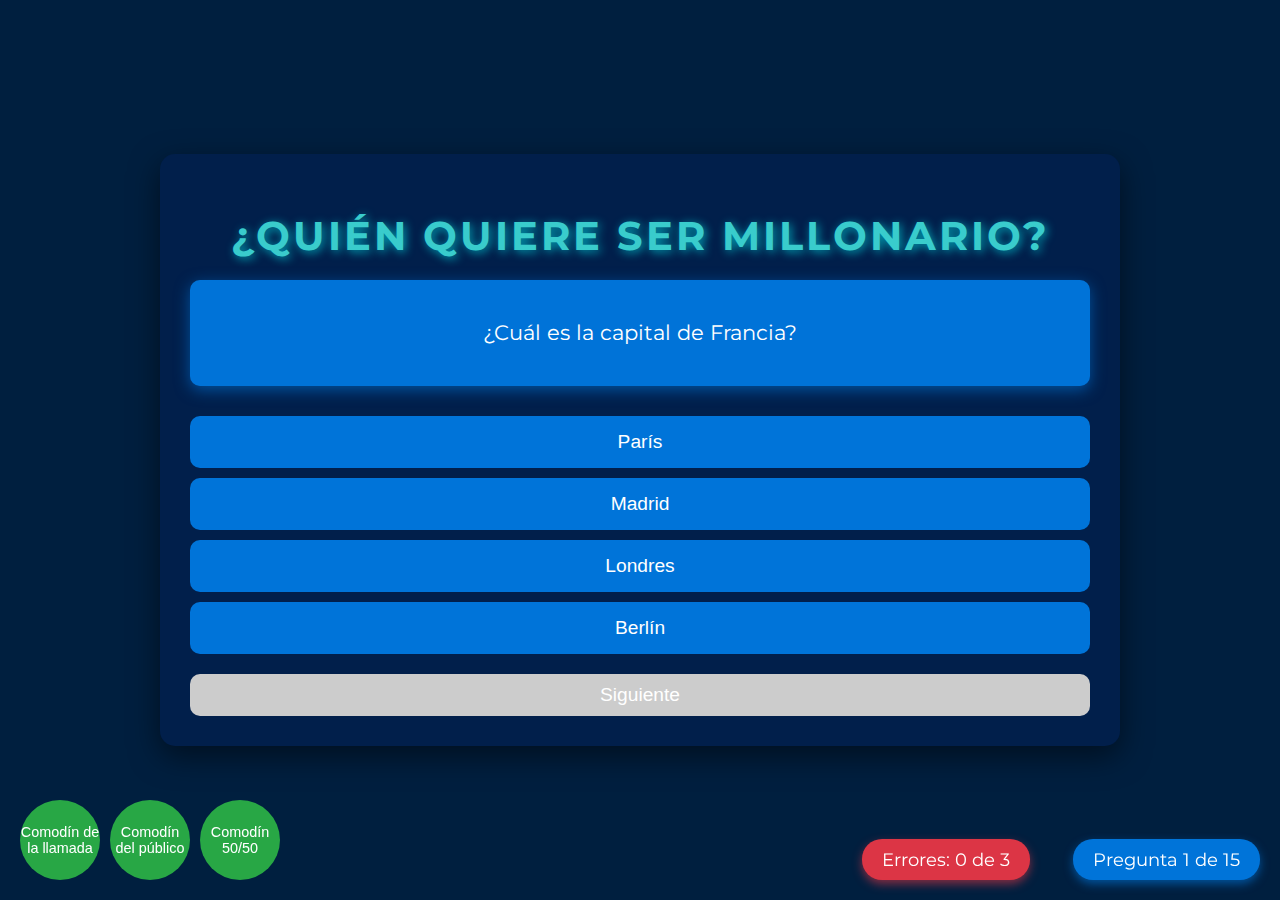
==== index.html @ a3b9ee1d "Add files via upload" ====
<!DOCTYPE html>
<html lang="es">
<head>
    <meta charset="UTF-8">
    <meta name="viewport" content="width=device-width, initial-scale=1.0">
    <title>¿Quién quiere ser millonario?</title>
    <link rel="stylesheet" href="css/styles.css">
    <link href="https://fonts.googleapis.com/css2?family=Montserrat:wght@400;700&display=swap" rel="stylesheet">
</head>
<body>
    <div class="container">
        <h1>¿Quién quiere ser millonario?</h1>
        <div id="game">
            <div id="question-container">
                <p id="question">Pregunta aparecerá aquí</p>
            </div>
            <div id="answers-container">
                <!-- Botones de respuestas -->
                <button class="answer-btn" id="answer1">Respuesta 1</button>
                <button class="answer-btn" id="answer2">Respuesta 2</button>
                <button class="answer-btn" id="answer3">Respuesta 3</button>
                <button class="answer-btn" id="answer4">Respuesta 4</button>
            </div>

            <!-- Botón para pasar a la siguiente pregunta -->
            <button id="next-question-btn" disabled>Siguiente</button>
        </div>
    </div>

    <!-- Contador de errores -->
    <div id="error-counter">
        Errores: 0 de 3
    </div>

    <!-- Contador de preguntas -->
    <div id="question-counter">
        Pregunta 1 de 15
    </div>

    <!-- Comodines -->
    <div id="lifelines">
        <button id="call-lifeline">Comodín de la llamada</button>
        <button id="audience-lifeline">Comodín del público</button>
        <button id="fifty-lifeline">Comodín 50/50</button>
    </div>

    <script src="js/app.js"></script>
</body>
</html>
---- css/styles.css ----
/* Estilos generales */
body {
    font-family: 'Montserrat', sans-serif;
    background-color: #001f3f;
    color: #ffffff;
    display: flex;
    justify-content: center;
    align-items: center;
    height: 100vh;
    margin: 0;
    overflow: hidden;
}

/* Contenedor principal */
/* Añadida mejora para que sea mas amplio*/
.container {
    max-width: 900px; /* Aumenta el ancho máximo */
    width: 100%;
    padding: 30px;
    background-color: #011f4b;
    border-radius: 15px;
    box-shadow: 0 10px 30px rgba(0, 0, 0, 0.5);
    position: relative;
    animation: fadeIn 1s ease-in-out;
}


/* Animación de entrada */
@keyframes fadeIn {
    from {
        opacity: 0;
        transform: translateY(-30px);
    }
    to {
        opacity: 1;
        transform: translateY(0);
    }
}

/* Estilo del título */
/* Ajustar el tamaño y centrar el título */
h1 {
    text-transform: uppercase;
    font-size: 2.5rem; /* Ajusta según el tamaño que necesites */
    margin-bottom: 20px;
    letter-spacing: 3px;
    color: #39CCCC;
    text-shadow: 2px 2px 10px rgba(0, 255, 255, 0.6);
    white-space: nowrap; /* Evita que el texto se divida en varias líneas */
    text-align: center; /* Centra el texto horizontalmente */
}


/* Contenedor de la pregunta */
#question-container {
    margin-bottom: 30px;
    padding: 20px;
    background-color: #0074D9;
    border-radius: 10px;
    box-shadow: 0 4px 15px rgba(0, 116, 217, 0.6);
    font-size: 1.3rem;
    position: relative;
    overflow: hidden;
    text-align: center;
}

#question-container::before {
    content: "";
    position: absolute;
    top: 0;
    left: 0;
    width: 100%;
    height: 100%;
    background: rgba(0, 116, 217, 0.2);
    z-index: 0;
    animation: pulse 2s infinite;
}

@keyframes pulse {
    0% {
        transform: scale(1);
        opacity: 0.7;
    }
    50% {
        transform: scale(1.05);
        opacity: 1;
    }
    100% {
        transform: scale(1);
        opacity: 0.7;
    }
}

#question {
    position: relative;
    z-index: 1;
}

/* Estilo para respuestas correctas */
.correct {
    background-color: #28a745 !important; /* Verde */
    box-shadow: 0 6px 20px rgba(40, 167, 69, 0.5);
}

/* Estilo para respuestas incorrectas */
.incorrect {
    background-color: #dc3545 !important; /* Rojo */
    box-shadow: 0 6px 20px rgba(220, 53, 69, 0.5);
}

/* Contador de errores */
#error-counter {
    position: fixed;
    bottom: 20px;
    right: 250px; /* Mover más a la izquierda del contador de preguntas */
    background-color: #dc3545; /* Rojo para indicar errores */
    color: white;
    padding: 10px 20px;
    border-radius: 20px;
    font-size: 1.1rem;
    box-shadow: 0 4px 10px rgba(220, 53, 69, 0.6);
    text-align: center;
    z-index: 10; /* Asegúrate de que esté por encima de otros elementos */
}

/* Contador de preguntas */
#question-counter {
    position: fixed;
    bottom: 20px;
    right: 20px;
    background-color: #0074D9;
    color: white;
    padding: 10px 20px;
    border-radius: 20px;
    font-size: 1.1rem;
    box-shadow: 0 4px 10px rgba(0, 116, 217, 0.6);
    text-align: center;
    z-index: 10; /* Asegúrate de que esté por encima de otros elementos */
}

/* Contenedor de los comodines */
#lifelines {
    position: fixed;
    bottom: 20px;
    left: 20px;
    display: flex;
    gap: 10px; /* Espacio entre los botones */
}

/* Botones redondos de los comodines */
#lifelines button {
    width: 80px; /* Aumentamos el tamaño */
    height: 80px;
    background-color: #28a745;
    color: white;
    border: none;
    border-radius: 50%; /* Hacer los botones redondos */
    cursor: pointer;
    transition: background-color 0.3s;
    display: flex;
    justify-content: center;
    align-items: center; /* Centrar el texto dentro del botón */
    font-size: 0.9rem; /* Aumentamos ligeramente el tamaño del texto */
    padding: 0;
}

#lifelines button:disabled {
    background-color: #ccc;
    cursor: not-allowed;
}

#lifelines button:hover:enabled {
    background-color: #218838;
}



/*boton para pasar a la siguiente pregunta*/
#next-question-btn {
    margin-top: 20px;
    padding: 10px 20px;
    font-size: 1.2rem;
    background-color: #0074D9;
    color: white;
    border: none;
    border-radius: 10px;
    cursor: pointer;
    transition: background-color 0.3s;
    display: block;
    width: 100%;
}

#next-question-btn:disabled {
    background-color: #ccc;
    cursor: not-allowed;
}

#next-question-btn:hover:enabled {
    background-color: #39CCCC;
}




/* Botones de respuesta */
.answer-btn {
    display: block;
    width: 100%;
    padding: 15px;
    margin: 10px 0;
    background-color: #0074D9;
    border: none;
    border-radius: 10px;
    color: white;
    font-size: 1.2em;
    cursor: pointer;
    transition: background-color 0.3s, box-shadow 0.3s;
    position: relative;
    overflow: hidden;
    z-index: 1;
}

.answer-btn::before {
    content: "";
    position: absolute;
    top: 0;
    left: -100%;
    width: 100%;
    height: 100%;
    background: rgba(255, 255, 255, 0.2);
    transition: left 0.5s;
}

.answer-btn:hover::before {
    left: 100%;
}

.answer-btn:hover {
    background-color: #39CCCC;
    box-shadow: 0 6px 20px rgba(0, 255, 255, 0.5);
}

/* Efecto de botón pulsado */
.answer-btn:active {
    transform: scale(0.98);
    box-shadow: none;
}

/* Estilos responsivos */
@media (max-width: 768px) {
    h1 {
        font-size: 2rem;
    }

    .container {
        padding: 20px;
    }

    #question-container {
        font-size: 1.1rem;
    }

    .answer-btn {
        font-size: 1rem;
    }
}
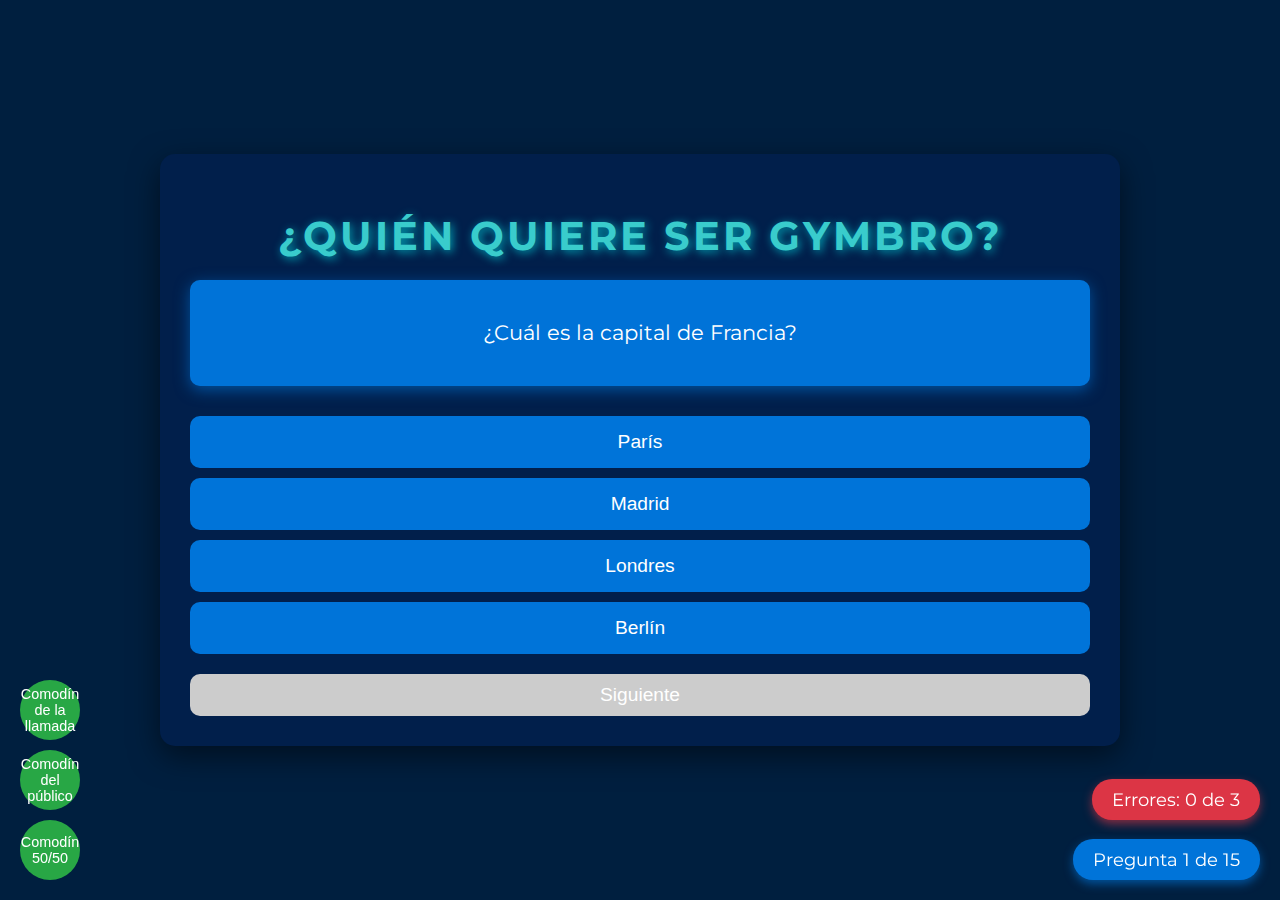
==== commit a5c36bdf: "Update index.html" ====
--- a/index.html
+++ b/index.html
@@ -3,13 +3,13 @@
 <head>
     <meta charset="UTF-8">
     <meta name="viewport" content="width=device-width, initial-scale=1.0">
-    <title>¿Quién quiere ser millonario?</title>
+    <title>¿Quién quiere ser gymbro?</title>
     <link rel="stylesheet" href="css/styles.css">
     <link href="https://fonts.googleapis.com/css2?family=Montserrat:wght@400;700&display=swap" rel="stylesheet">
 </head>
 <body>
     <div class="container">
-        <h1>¿Quién quiere ser millonario?</h1>
+        <h1>¿Quién quiere ser gymbro?</h1>
         <div id="game">
             <div id="question-container">
                 <p id="question">Pregunta aparecerá aquí</p>
--- a/css/styles.css
+++ b/css/styles.css
@@ -12,10 +12,9 @@
 }
 
 /* Contenedor principal */
-/* Añadida mejora para que sea mas amplio*/
 .container {
-    max-width: 900px; /* Aumenta el ancho máximo */
-    width: 100%;
+    max-width: 900px;
+    width: 90%;
     padding: 30px;
     background-color: #011f4b;
     border-radius: 15px;
@@ -24,7 +23,6 @@
     animation: fadeIn 1s ease-in-out;
 }
 
-
 /* Animación de entrada */
 @keyframes fadeIn {
     from {
@@ -38,18 +36,16 @@
 }
 
 /* Estilo del título */
-/* Ajustar el tamaño y centrar el título */
 h1 {
     text-transform: uppercase;
-    font-size: 2.5rem; /* Ajusta según el tamaño que necesites */
+    font-size: 2.5rem;
     margin-bottom: 20px;
     letter-spacing: 3px;
     color: #39CCCC;
     text-shadow: 2px 2px 10px rgba(0, 255, 255, 0.6);
-    white-space: nowrap; /* Evita que el texto se divida en varias líneas */
-    text-align: center; /* Centra el texto horizontalmente */
-}
-
+    white-space: nowrap;
+    text-align: center;
+}
 
 /* Contenedor de la pregunta */
 #question-container {
@@ -111,16 +107,16 @@
 /* Contador de errores */
 #error-counter {
     position: fixed;
-    bottom: 20px;
-    right: 250px; /* Mover más a la izquierda del contador de preguntas */
-    background-color: #dc3545; /* Rojo para indicar errores */
+    bottom: 80px; /* Ajustado para que no se superponga con el contador de preguntas */
+    right: 20px;
+    background-color: #dc3545;
     color: white;
     padding: 10px 20px;
     border-radius: 20px;
     font-size: 1.1rem;
     box-shadow: 0 4px 10px rgba(220, 53, 69, 0.6);
     text-align: center;
-    z-index: 10; /* Asegúrate de que esté por encima de otros elementos */
+    z-index: 10;
 }
 
 /* Contador de preguntas */
@@ -135,7 +131,7 @@
     font-size: 1.1rem;
     box-shadow: 0 4px 10px rgba(0, 116, 217, 0.6);
     text-align: center;
-    z-index: 10; /* Asegúrate de que esté por encima de otros elementos */
+    z-index: 10;
 }
 
 /* Contenedor de los comodines */
@@ -144,23 +140,24 @@
     bottom: 20px;
     left: 20px;
     display: flex;
-    gap: 10px; /* Espacio entre los botones */
+    gap: 10px;
+    flex-direction: column; /* Los comodines ahora se alinean verticalmente en pantallas pequeñas */
 }
 
 /* Botones redondos de los comodines */
 #lifelines button {
-    width: 80px; /* Aumentamos el tamaño */
-    height: 80px;
+    width: 60px;
+    height: 60px;
     background-color: #28a745;
     color: white;
     border: none;
-    border-radius: 50%; /* Hacer los botones redondos */
+    border-radius: 50%;
     cursor: pointer;
     transition: background-color 0.3s;
     display: flex;
     justify-content: center;
-    align-items: center; /* Centrar el texto dentro del botón */
-    font-size: 0.9rem; /* Aumentamos ligeramente el tamaño del texto */
+    align-items: center;
+    font-size: 0.9rem;
     padding: 0;
 }
 
@@ -173,9 +170,7 @@
     background-color: #218838;
 }
 
-
-
-/*boton para pasar a la siguiente pregunta*/
+/* Botón para pasar a la siguiente pregunta */
 #next-question-btn {
     margin-top: 20px;
     padding: 10px 20px;
@@ -198,9 +193,6 @@
 #next-question-btn:hover:enabled {
     background-color: #39CCCC;
 }
-
-
-
 
 /* Botones de respuesta */
 .answer-btn {
@@ -249,18 +241,76 @@
 /* Estilos responsivos */
 @media (max-width: 768px) {
     h1 {
-        font-size: 2rem;
+        font-size: 1.8rem;
     }
 
     .container {
-        padding: 20px;
+        padding: 15px;
     }
 
     #question-container {
-        font-size: 1.1rem;
+        font-size: 1rem;
+        padding: 15px;
     }
 
     .answer-btn {
         font-size: 1rem;
-    }
-}
+        padding: 12px;
+    }
+
+    #next-question-btn {
+        font-size: 1rem;
+        padding: 10px;
+    }
+
+    #lifelines {
+        flex-direction: column;
+        align-items: center;
+    }
+
+    #lifelines button {
+        width: 50px;
+        height: 50px;
+        font-size: 0.8rem;
+        margin-bottom: 10px;
+    }
+
+    #error-counter, #question-counter {
+        font-size: 1rem;
+    }
+}
+
+@media (max-width: 480px) {
+    h1 {
+        font-size: 1.2rem;
+    }
+
+    #question-container {
+        font-size: 0.9rem;
+        padding: 10px;
+    }
+
+    .answer-btn {
+        font-size: 0.8rem;
+        padding: 8px;
+    }
+
+    #next-question-btn {
+        font-size: 0.8rem;
+        padding: 8px;
+    }
+
+    #lifelines button {
+        width: 40px;
+        height: 40px;
+        font-size: 0.7rem;
+    }
+
+    #error-counter {
+        bottom: 70px; /* Ajustado para no superponerse en pantallas pequeñas */
+    }
+
+    #question-counter {
+        bottom: 20px;
+    }
+}
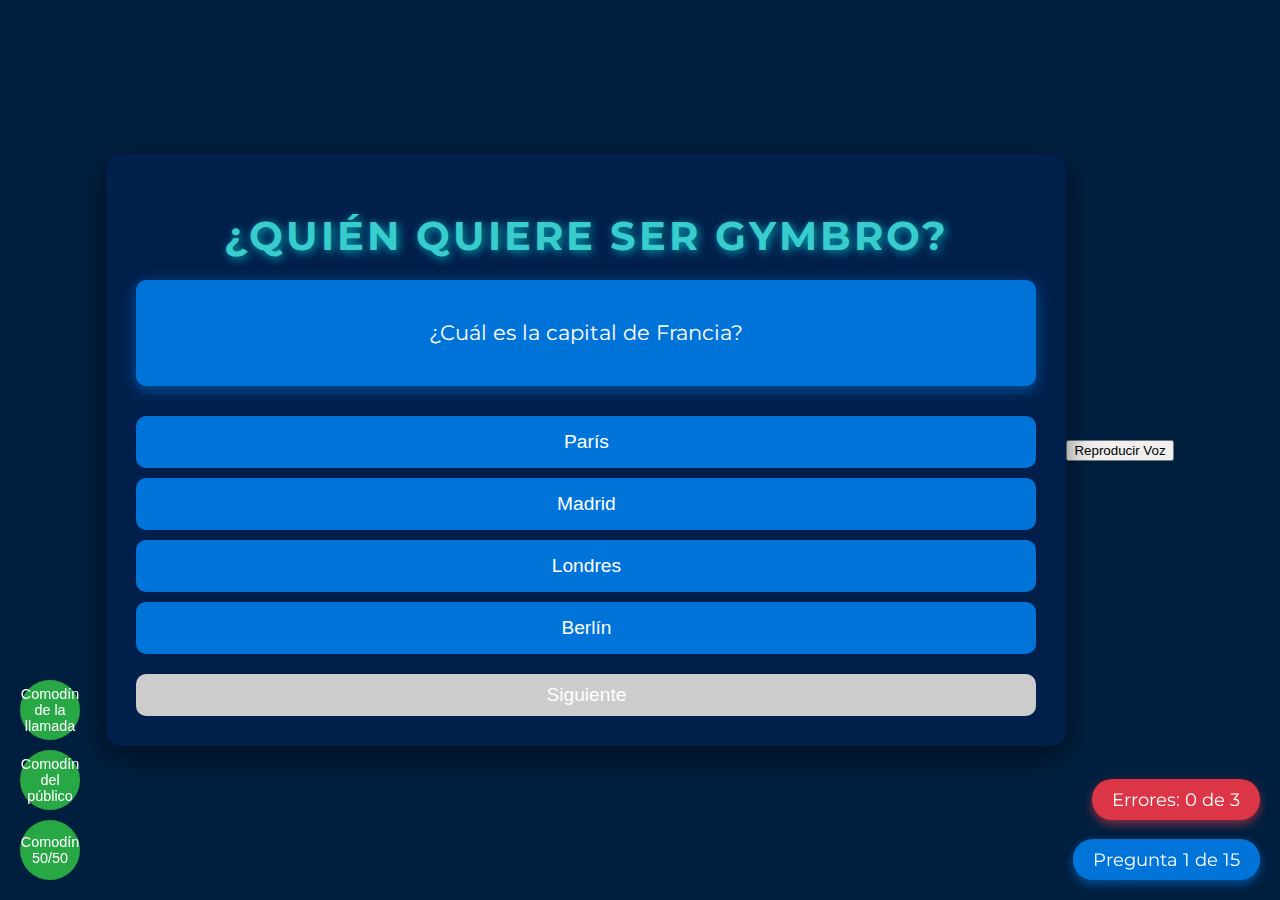
==== commit b3875ce2: "Update index.html" ====
--- a/index.html
+++ b/index.html
@@ -26,6 +26,10 @@
             <button id="next-question-btn" disabled>Siguiente</button>
         </div>
     </div>
+    
+    <button id="voice-btn" onclick="toggleVoice()">Reproducir Voz</button>
+
+
 
     <!-- Contador de errores -->
     <div id="error-counter">
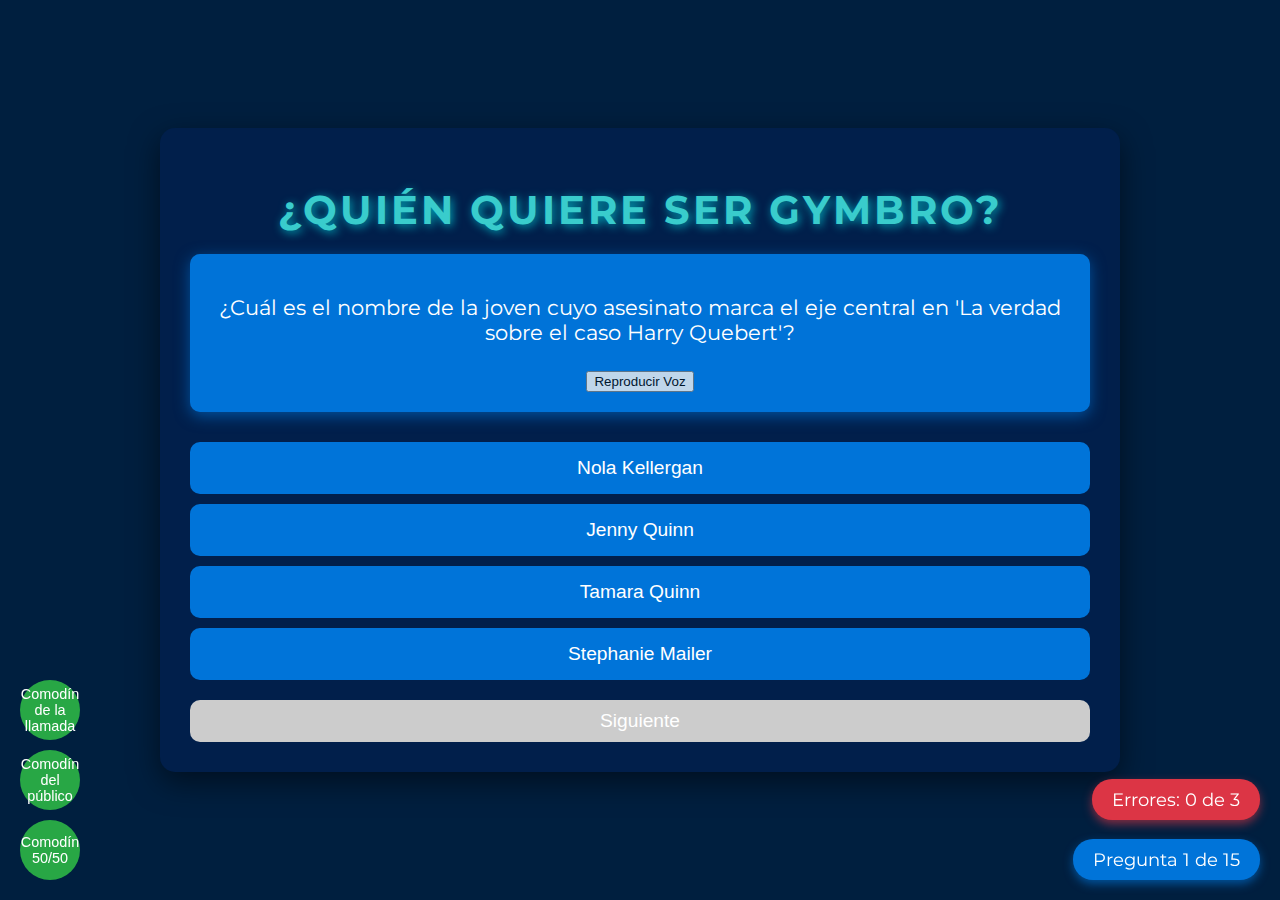
==== commit feb6842b: "Update index.html" ====
--- a/index.html
+++ b/index.html
@@ -13,6 +13,7 @@
         <div id="game">
             <div id="question-container">
                 <p id="question">Pregunta aparecerá aquí</p>
+                <button id="voice-btn" onclick="toggleVoice()">Reproducir Voz</button>
             </div>
             <div id="answers-container">
                 <!-- Botones de respuestas -->
@@ -26,8 +27,6 @@
             <button id="next-question-btn" disabled>Siguiente</button>
         </div>
     </div>
-    
-    <button id="voice-btn" onclick="toggleVoice()">Reproducir Voz</button>
 
 
 
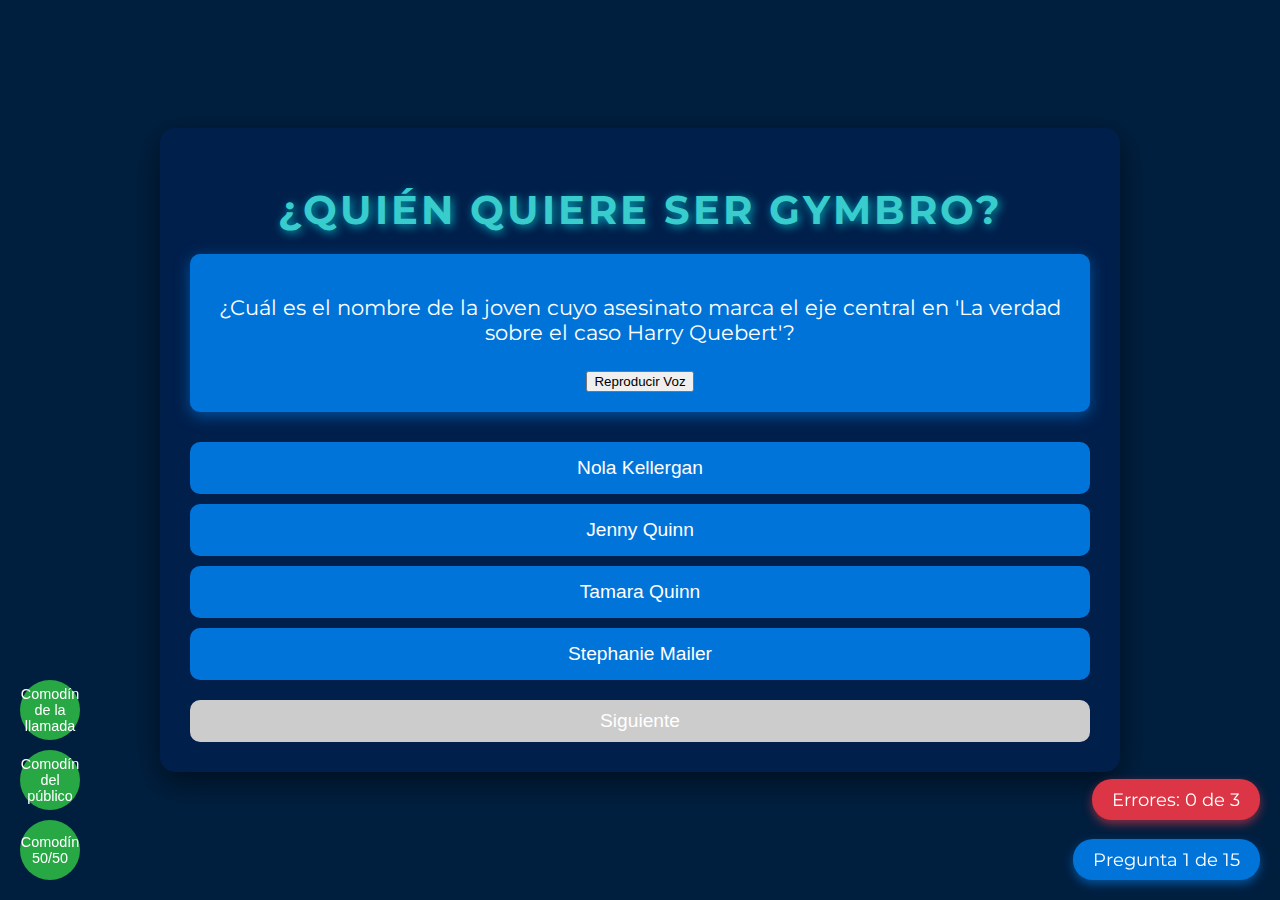
==== commit 0e25262a: "Update index.html" ====
--- a/index.html
+++ b/index.html
@@ -27,6 +27,8 @@
             <button id="next-question-btn" disabled>Siguiente</button>
         </div>
     </div>
+    
+
 
 
 
--- a/css/styles.css
+++ b/css/styles.css
@@ -92,6 +92,11 @@
     z-index: 1;
 }
 
+#voice-btn {
+    z-index: 10; /* Asegura que el botón esté por encima de otros elementos */
+    position: relative; /* Asegúrate de que tenga una posición definida */
+}
+
 /* Estilo para respuestas correctas */
 .correct {
     background-color: #28a745 !important; /* Verde */
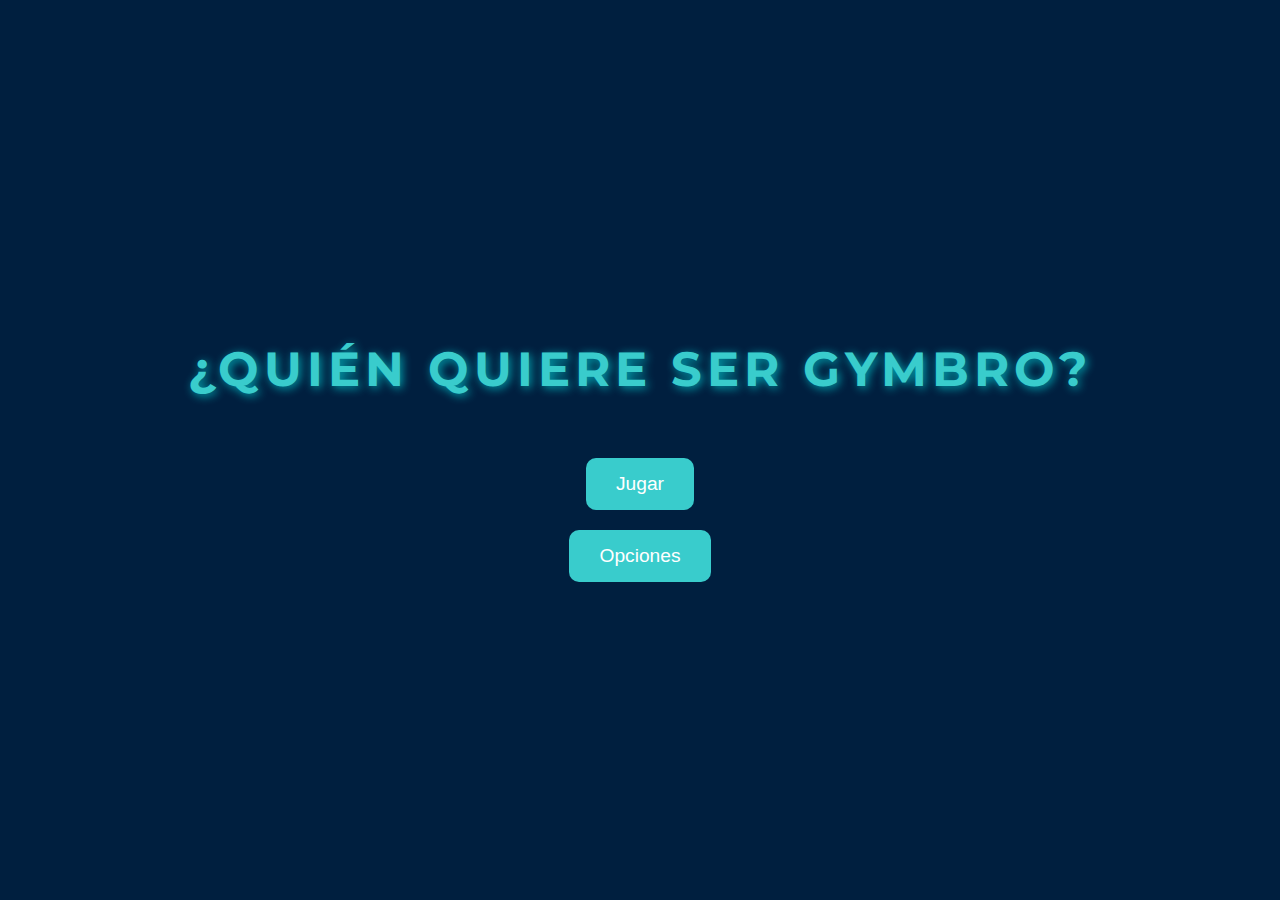
==== commit fd8c8d45: "keep moving forward" ====
--- a/index.html
+++ b/index.html
@@ -8,45 +8,67 @@
     <link href="https://fonts.googleapis.com/css2?family=Montserrat:wght@400;700&display=swap" rel="stylesheet">
 </head>
 <body>
-    <div class="container">
+
+    <!-- Menú principal -->
+    <div id="main-menu">
         <h1>¿Quién quiere ser gymbro?</h1>
-        <div id="game">
-            <div id="question-container">
-                <p id="question">Pregunta aparecerá aquí</p>
-                <button id="voice-btn" onclick="toggleVoice()">Reproducir Voz</button>
-            </div>
-            <div id="answers-container">
-                <!-- Botones de respuestas -->
-                <button class="answer-btn" id="answer1">Respuesta 1</button>
-                <button class="answer-btn" id="answer2">Respuesta 2</button>
-                <button class="answer-btn" id="answer3">Respuesta 3</button>
-                <button class="answer-btn" id="answer4">Respuesta 4</button>
-            </div>
+        <button id="play-btn">Jugar</button>
+        <button id="options-btn">Opciones</button>
+    </div>
 
-            <!-- Botón para pasar a la siguiente pregunta -->
-            <button id="next-question-btn" disabled>Siguiente</button>
+    <!-- Menú de Ajustes (inicialmente oculto) -->
+    <div id="settings-menu" style="display:none;">
+        <h2>Ajustes</h2>
+
+        <!-- Control de volumen de la música -->
+        <label for="music-volume">Volumen de la Música:</label>
+        <div>
+            <input type="range" id="music-volume" min="0" max="1" step="0.1" value="0.5">
+            <button id="mute-btn">Mute</button>
         </div>
+
+        <!-- Botón para volver al menú principal -->
+        <button id="back-btn">Volver</button>
     </div>
-    
+
+    <!-- Música de fondo -->
+    <audio id="background-music" src="audio/eterna-City.mp3" loop autoplay></audio>
 
 
+    <!-- Juego (inicialmente oculto) -->
+    <div class="container" id="game" style="display: none;">
+        <h1>¿Quién quiere ser gymbro?</h1>
+        <div id="question-container">
+            <p id="question">Pregunta aparecerá aquí</p>
+            <button id="voice-btn" onclick="toggleVoice()">Reproducir Voz</button>
+        </div>
+        <div id="answers-container">
+            <!-- Botones de respuestas -->
+            <button class="answer-btn" id="answer1">Respuesta 1</button>
+            <button class="answer-btn" id="answer2">Respuesta 2</button>
+            <button class="answer-btn" id="answer3">Respuesta 3</button>
+            <button class="answer-btn" id="answer4">Respuesta 4</button>
+        </div>
 
+        <!-- Botón para pasar a la siguiente pregunta -->
+        <button id="next-question-btn" disabled>Siguiente</button>
 
-    <!-- Contador de errores -->
-    <div id="error-counter">
-        Errores: 0 de 3
-    </div>
+        <!-- Contador de errores (oculto inicialmente) -->
+        <div id="error-counter" style="display:none;">
+            Errores: 0 de 3
+        </div>
 
-    <!-- Contador de preguntas -->
-    <div id="question-counter">
-        Pregunta 1 de 15
-    </div>
+        <!-- Contador de preguntas (oculto inicialmente) -->
+        <div id="question-counter" style="display:none;">
+            Pregunta 1 de 15
+        </div>
 
-    <!-- Comodines -->
-    <div id="lifelines">
-        <button id="call-lifeline">Comodín de la llamada</button>
-        <button id="audience-lifeline">Comodín del público</button>
-        <button id="fifty-lifeline">Comodín 50/50</button>
+        <!-- Comodines (ocultos inicialmente) -->
+        <div id="lifelines" style="display:none;">
+            <button id="call-lifeline">Comodín de la llamada</button>
+            <button id="audience-lifeline">Comodín del público</button>
+            <button id="fifty-lifeline">Comodín 50/50</button>
+        </div>
     </div>
 
     <script src="js/app.js"></script>
--- a/css/styles.css
+++ b/css/styles.css
@@ -23,6 +23,100 @@
     animation: fadeIn 1s ease-in-out;
 }
 
+/* Estilos para el menú principal */
+#main-menu {
+    display: flex;
+    flex-direction: column;
+    align-items: center;
+    justify-content: center;
+    height: 100vh; /* Ocupa toda la pantalla */
+    background-color: #001f3f; /* Color de fondo */
+    color: white;
+}
+
+#main-menu h1 {
+    font-size: 3rem;
+    margin-bottom: 50px;
+    text-transform: uppercase;
+    letter-spacing: 5px;
+}
+
+#main-menu button {
+    padding: 15px 30px;
+    font-size: 1.2rem;
+    margin: 10px;
+    background-color: #39CCCC;
+    color: white;
+    border: none;
+    border-radius: 10px;
+    cursor: pointer;
+    transition: background-color 0.3s;
+}
+
+#main-menu button:hover {
+    background-color: #0074D9;
+}
+
+#settings-menu {
+    display: flex;
+    flex-direction: column;
+    align-items: center;
+    justify-content: center;
+    height: 100vh;
+    background-color: #001f3f;
+    color: white;
+    padding: 20px;
+}
+
+#settings-menu h2 {
+    font-size: 2rem;
+    margin-bottom: 20px;
+}
+
+#settings-menu label {
+    margin: 10px 0;
+    font-size: 1.2rem;
+}
+
+#settings-menu input[type="range"] {
+    margin: 10px 0;
+    padding: 5px;
+    width: 200px;
+}
+
+#settings-menu button {
+    padding: 10px 20px;
+    font-size: 1.2rem;
+    background-color: #39CCCC;
+    color: white;
+    border: none;
+    border-radius: 10px;
+    cursor: pointer;
+    margin-top: 20px;
+}
+
+#settings-menu button:hover {
+    background-color: #0074D9;
+}
+
+#mute-btn {
+    padding: 8px 15px;
+    font-size: 1rem;
+    margin-left: 10px;
+    background-color: #dc3545;
+    color: white;
+    border: none;
+    border-radius: 5px;
+    cursor: pointer;
+    transition: background-color 0.3s;
+}
+
+#mute-btn:hover {
+    background-color: #c82333;
+}
+
+
+
 /* Animación de entrada */
 @keyframes fadeIn {
     from {
